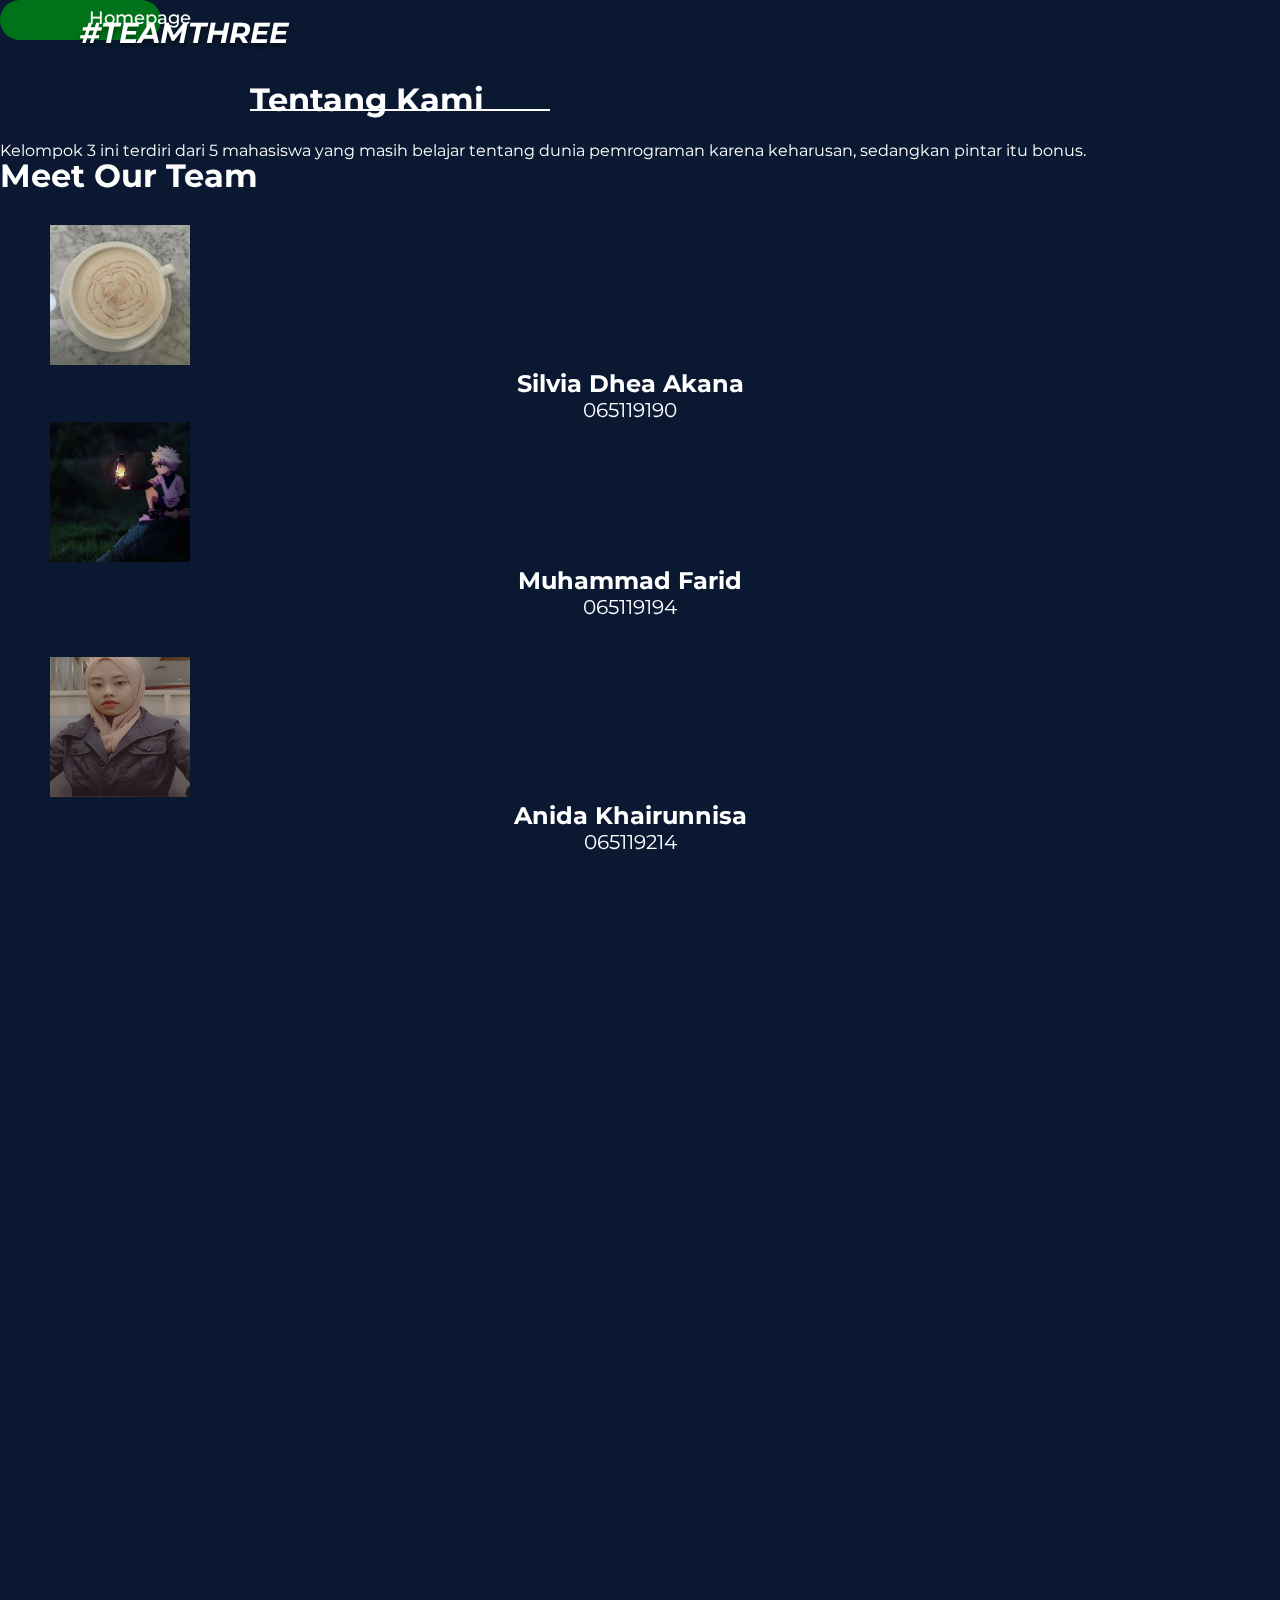
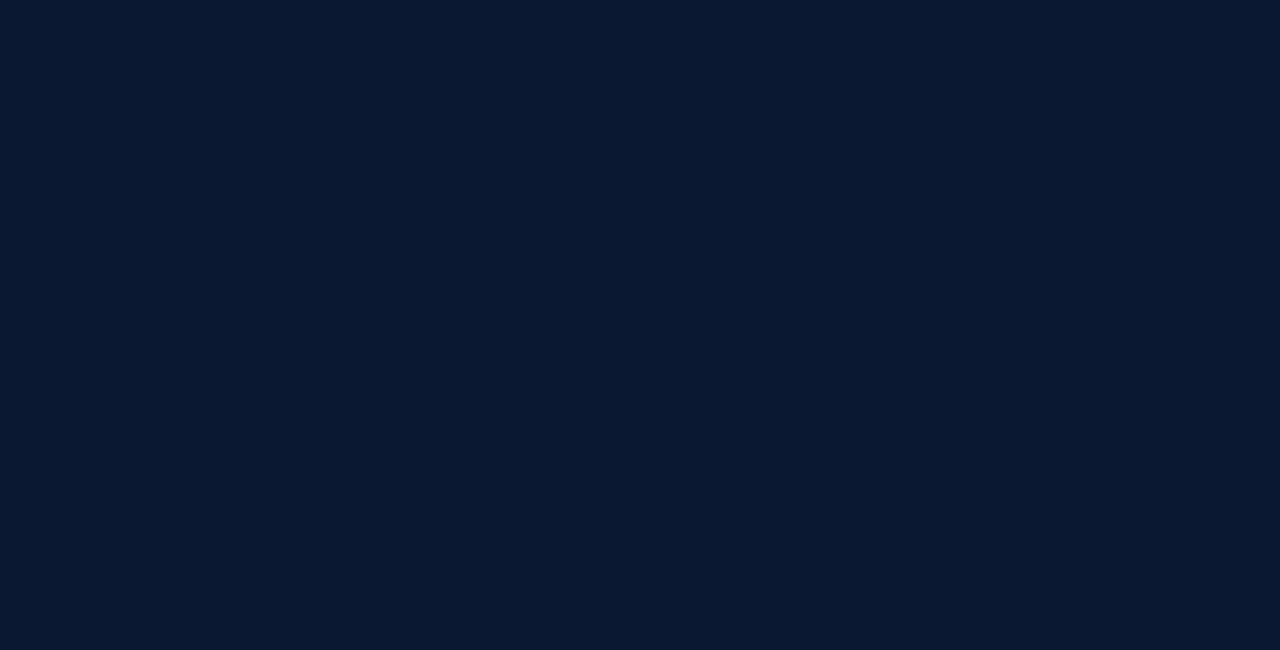
==== tentang.html @ 5708b41b "Add: Main Files" ====
<!DOCTYPE html>
<html lang="en">

<head>
<!-- Required meta tags -->
  <meta charset="utf-8">
  <meta name="author" content="AuroraLeafa">
  <meta name="viewport" content="width=device-width, initial-scale=1">

<!-- Bootstrap CSS also Fontawesome -->
  <link href="https://cdn.jsdelivr.net/npm/bootstrap@5.1.3/dist/css/bootstrap.min.css" rel="stylesheet" integrity="sha384-1BmE4kWBq78iYhFldvKuhfTAU6auU8tT94WrHftjDbrCEXSU1oBoqyl2QvZ6jIW3" crossorigin="anonymous">
  <link href="https://unpkg.com/aos@2.3.1/dist/aos.css" rel="stylesheet">
  
  
<!-- Bootstrap Also Fontawesome Icons -->
  <link rel="stylesheet" href="https://cdn.jsdelivr.net/npm/bootstrap-icons@1.3.0/font/bootstrap-icons.css">
  <link rel="stylesheet" href="https://use.fontawesome.com/releases/v5.15.4/css/all.css" integrity="sha384-DyZ88mC6Up2uqS4h/KRgHuoeGwBcD4Ng9SiP4dIRy0EXTlnuz47vAwmeGwVChigm" crossorigin="anonymous">

<!-- My Font -->
  <link href="https://fonts.googleapis.com/css2?family=Viga&display=swap" rel="stylesheet">
  <link href="https://fonts.googleapis.com/css2?family=Roboto&display=swap" rel="stylesheet">
  <link href="https://fonts.googleapis.com/css2?family=Montserrat&display=swap" rel="stylesheet">
  <link href='https://fonts.googleapis.com/css?family=Montserrat' rel='stylesheet'>
  <link rel="preconnect" href="https://fonts.gstatic.com">
  <link rel="preconnect" href="https://fonts.googleapis.com">

<!-- My CSS -->
  <link rel="stylesheet" href="./tentang.css">
  <title>WebGIS - Team Three</title>
</head>

<body>
 
<!-- Navigasi -->
<nav class="navbar navbar-dark shadow-5-strong fixed-top" id="navbar">
  <div class="container">
    <div class="judul">
      <a class="navbar-brand" href="./index.html">#TEAMTHREE</a>
    </div>
    <div onclick="location.href='./index.html';" style="cursor: pointer;" class="rect">
      <div class="destinasi nav">
        <p>Homepage</p>
      </div>
    </div>
  </div>
</nav>

<!-- Tentang Kami -->
<header>
  <div class="pos ">
    <div class="text-secondary px-4 py-5 ">
      <div class="lead py-5">
        <h1 class="display-6 fw-bold text-white text-lg-start loc">Tentang Kami</h1>
          <hr class="line">  
        <div class="col-lg-6 mx-auto">
          <p class="fs-5 mb-4">Kelompok 3 ini terdiri dari 5 mahasiswa yang masih belajar tentang dunia pemrograman karena keharusan, sedangkan pintar itu bonus.</p>
        </div>
      </div>
    </div>
  </div>
</header>

<!-- Meet Our Team -->
<br/> <br/> <br/> <br/>
<div class="container spot">
  <h1 class="posi display-4 fw-bold text-white text-lg-center ">Meet Our Team</h1>
    <div class="row baris">
      <div class="col-lg-3" data-aos="fade-right">
        <img class="bd-placeholder-img rounded-circle" src="./img/silvia.jpg" width="140" height="140"></img>
        <h2 class="text-white teks display-7" >Silvia Dhea Akana</h2>
        <p class="text-white teks ukuran">065119190</p>
      </div><!-- /.col-lg-4 -->

      <div class="col-lg-3" data-aos="fade-left">
        <img class="bd-placeholder-img rounded-circle" src="./img/farid.jpg" width="140" height="140"></img>
        <h2 class="text-white teks display-7">Muhammad Farid</h2>
        <p class="text-white teks ukuran">065119194</p>
      </div><!-- /.col-lg-4 -->
    </div><!-- /.row -->
<br/>
<br/>
    <div class="row baris">
      <div class="col-lg-3" data-aos="fade-right">
        <img class="bd-placeholder-img rounded-circle" src="./img/Ann.jpeg" width="140" height="140"></img>
        <h2 class="text-white teks display-7">Anida Khairunnisa</h2>
        <p class="text-white teks ukuran">065119214</p>
      </div><!-- /.col-lg-4 -->
      
      <div class="col-lg-3" data-aos="fade-left">
        <img class="bd-placeholder-img rounded-circle" src="./img/Syifa.jpeg" width="140" height="140"></img>
        <h2 class="text-white teks display-7">Syifa Nurpratiwi</h2>
        <p class="text-white teks ukuran">065119222</p>
      </div><!-- /.col-lg-4 -->
    </div><!-- /.row -->
<br/>
<br/>
    <div class="row baris">
      <div class="col-lg-3" data-aos="fade-up">
        <img class="bd-placeholder-img rounded-circle" src="./img/reff.jfif" width="140" height="140"></img>
        <h2 class="text-white teks display-7">M. Refansyach. S</h2>
        <p class="text-white teks ukuran">065119226</p>
      </div><!-- /.col-lg-4 -->
    </div><!-- /.row -->
  </div>



<script src="script.js"></script>

<script src="https://unpkg.com/aos@2.3.1/dist/aos.js"></script>
<script src="https://cdn.jsdelivr.net/npm/bootstrap@5.1.3/dist/js/bootstrap.bundle.min.js" integrity="sha384-ka7Sk0Gln4gmtz2MlQnikT1wXgYsOg+OMhuP+IlRH9sENBO0LRn5q+8nbTov4+1p" crossorigin="anonymous"></script>
</body>

<script>
  AOS.init();
</script>

<html>
---- tentang.css ----
/* Global */
* {
    margin: 0;
    padding: 0;
    box-sizing: border-box;
    font-family: 'Montserrat', sans-serif;
}

html, body {
    overflow-x: hidden;
    scroll-behavior: smooth;
}

body{
    overflow:hidden;
    font-family: inherit;
    position: relative;
    min-height: calc(100vh - 5rem);
    height: 250vh;
    background: #0A1931;
    color:#FFF;
}

.container{
    align-items: center;
}

/* Scrollbar */
body::-webkit-scrollbar {
    width: 10px;
}
body::-webkit-scrollbar-thumb {
    background-color: #FFF;
    border-radius: 100px;
}
body::-webkit-scrollbar-track {
    background-color: #0a1931;
}

/* Mobile */
@media screen and (min-width: 992px) {
    .rounded-lg-3 { border-radius: .3rem; }
}

@media screen and (min-width: 768px) {
    .rounded-lg-3 { border-radius: .3rem; }
}

@media screen and (min-width: 576px) {
    .rounded-lg-3 { border-radius: .3rem; }
}


/* Navbar */
nav {
    display: flex;
    position: fixed;
    height: 80px;
}

nav a, p {
    display: block;
    font-size: 1em;
    text-decoration: inherit;
}

.nav-active{
    background-color: #0A1931;
    box-shadow: 5px -1px 12px -5px;
}

.destinasi > p{
    text-align: right;
    font-style: normal;
    font-weight: 500;
    font-size: 15px;
    z-index: 100;
    position: relative;
    top: 7px;
    left: 30px;
    font-size: 18px;
    color:#FFF;
}

.rect{
width: 161px;
height: 40px;
background: #01A826;
border-radius: 60px;
position: relative;
top: 0px;
}

.rect:hover{
    background-color:#007219;
}
.rect:active{
    top: 10px;
}

.judul > a{
    position: absolute;
    left: 80px;
    top: 15px;
    z-index: 100;
    font-style: italic;
    font-weight: bold;
    font-size: 2.3vw;
      /* identical to box height */
    color: #FFFFFF;
    text-shadow: 0px 4px 4px rgba(0, 0, 0, 0.45);
    }

/* About US */
.pos{
    position: relative;
    top: 100px;
}

.line{
    position: relative;
    display: flex;
    top: -30px;
    left: 250px;
    width: 300px;
    border: 1px solid #FFFFFF;
}

.lead > h1{
    position: relative;
    top: -20px;
    left: 250px;
}

.lead > p{
    position: relative;
    text-align: justify;
}

/* Meet Our Team */
.spot{
    position: relative;
    left: 100px;
    top: 50px;
}

.teks{
    position: relative;
    left: -60px;
    text-align:center;
}

.ukuran{
    font-size: 20px;
}

.posi{
    position: relative;
    left: -100px;
    top: -30px;
}

.baris{
    position: relative;
    justify-content: space-evenly;
    left: -50px;
}
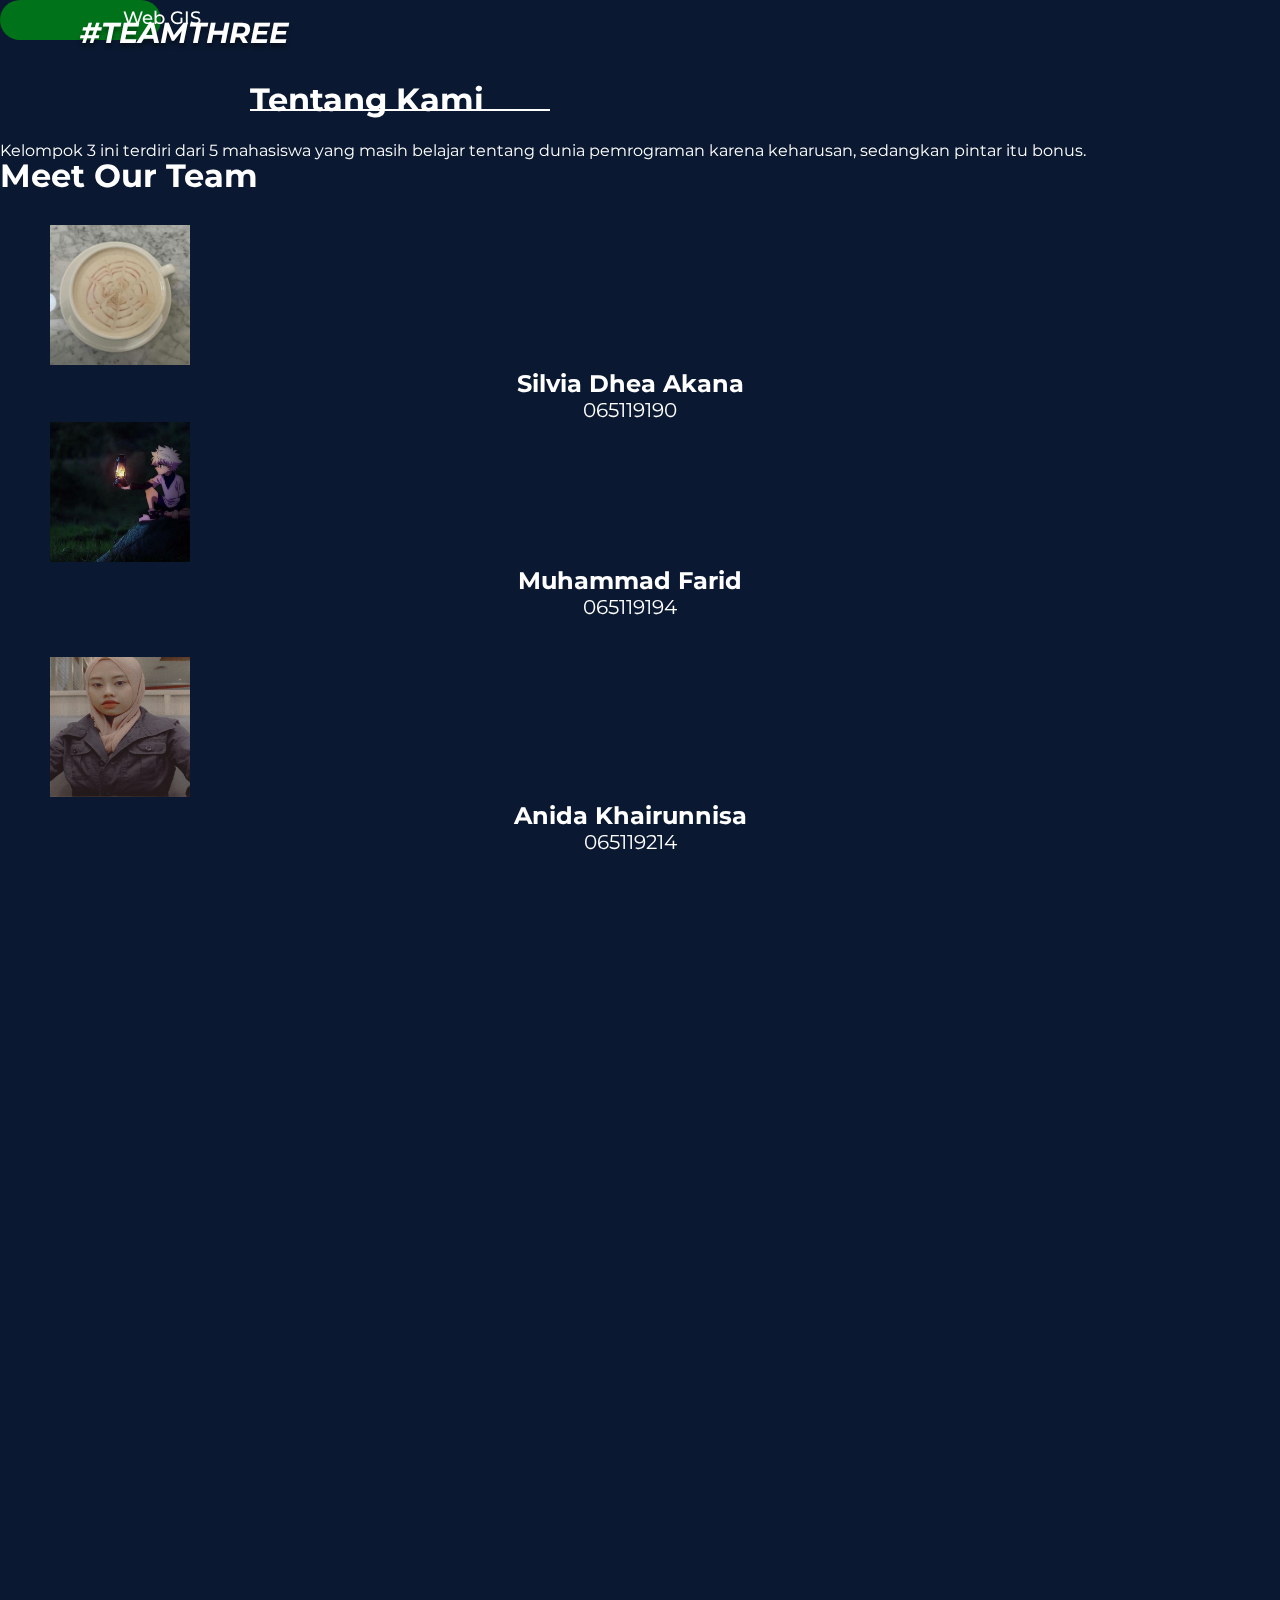
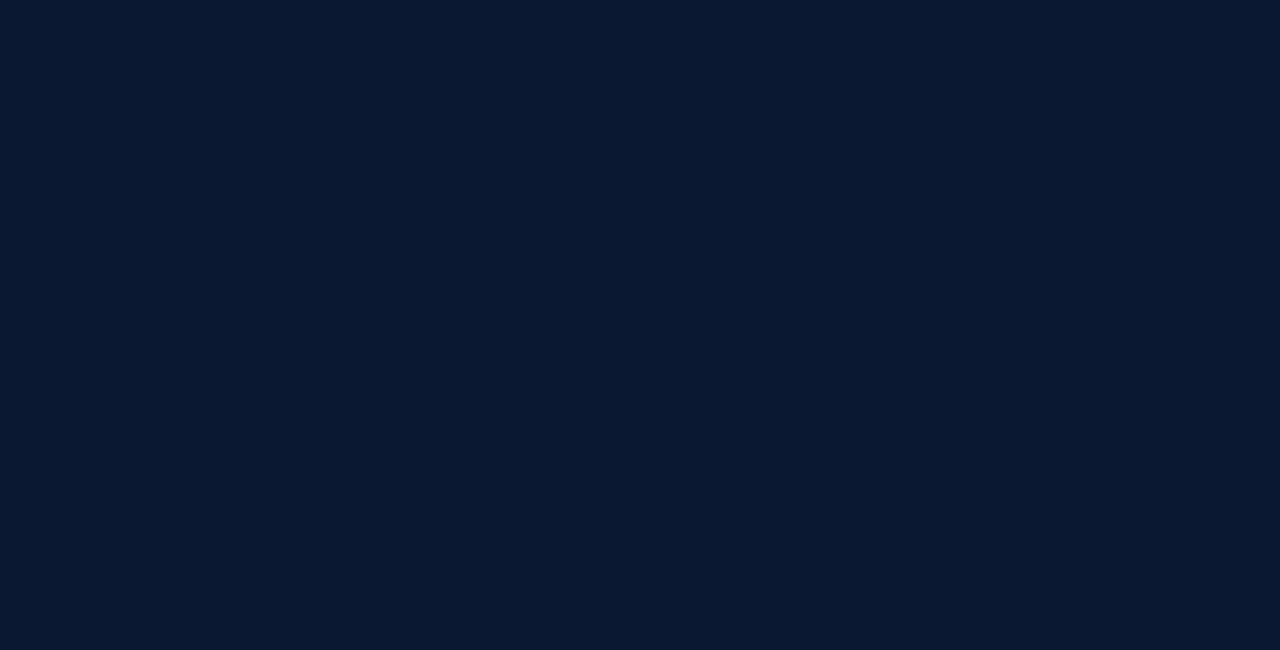
==== commit 92786791: "Edit: Fix somethings" ====
--- a/tentang.html
+++ b/tentang.html
@@ -37,9 +37,9 @@
     <div class="judul">
       <a class="navbar-brand" href="./index.html">#TEAMTHREE</a>
     </div>
-    <div onclick="location.href='./index.html';" style="cursor: pointer;" class="rect">
+    <div onclick="location.href='./webgis.html';" style="cursor: pointer;" class="rect">
       <div class="destinasi nav">
-        <p>Homepage</p>
+        <p>Web GIS</p>
       </div>
     </div>
   </div>
--- a/tentang.css
+++ b/tentang.css
@@ -72,12 +72,13 @@
 .destinasi > p{
     text-align: right;
     font-style: normal;
+    font-weight: bold;
     font-weight: 500;
     font-size: 15px;
     z-index: 100;
     position: relative;
     top: 7px;
-    left: 30px;
+    left: 40px;
     font-size: 18px;
     color:#FFF;
 }
